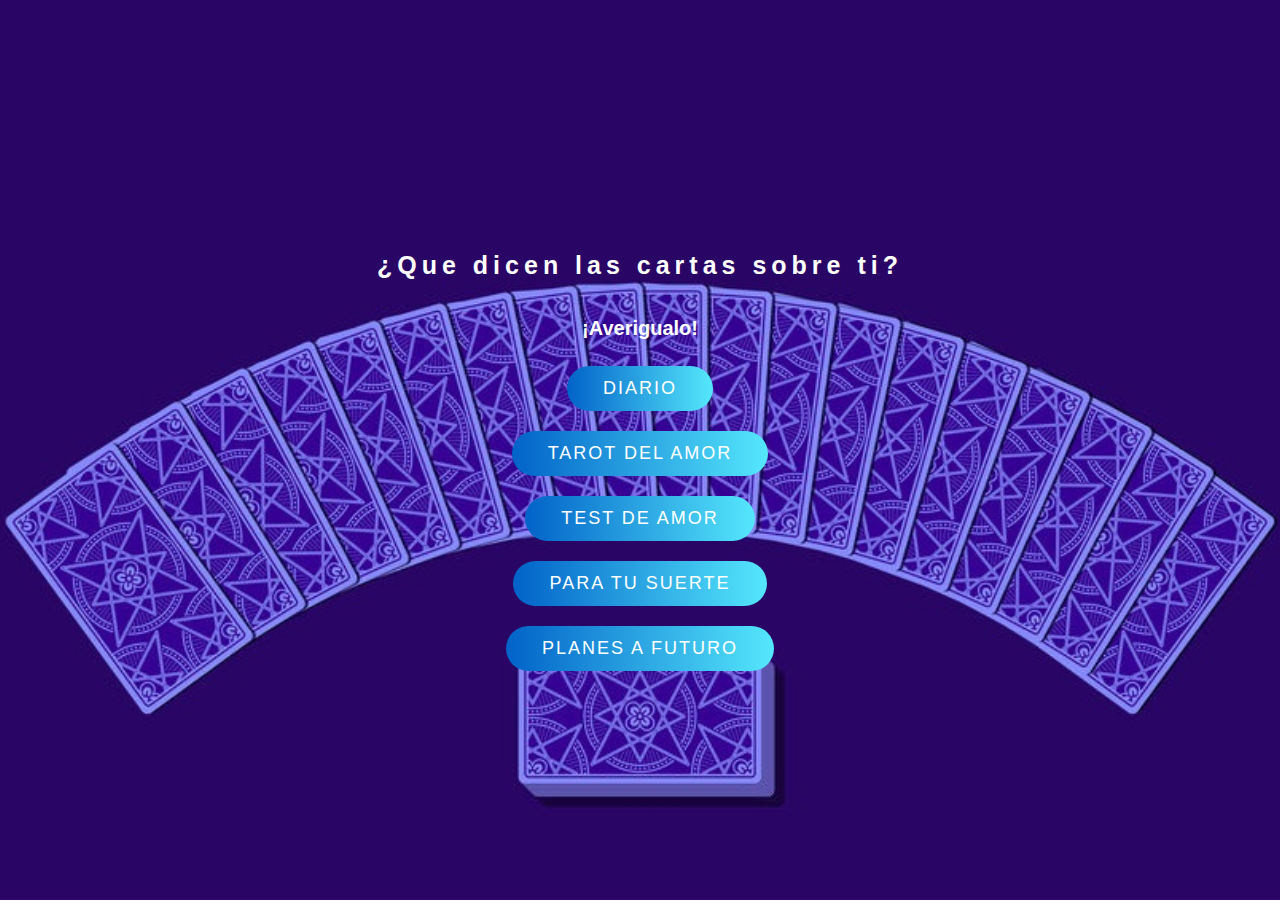
==== index.html @ e29a4d3b "new script" ====
<!DOCTYPE html>
<html>
<head>
	<meta charset="utf-8">
	<meta name="viewport" content="width=device-width, initial-scale=1.0">
	<meta name= "author" content="Night Rainbow Studios"/>
	<script src="https://connect.facebook.net/en_US/fbinstant.6.2.js"></script>
	<title>Daily Tarot spread</title>
	<link rel="stylesheet" href="styles.css">
</head>
<body>
		<h1>¿Que dicen las cartas sobre ti?</h1>
		<h2>¡Averigualo!</h2>
				<a class="link" href=".\animation\diary.html" id="diario">Diario</a>
				<a class="link" href=".\animation\lovetarot.html" id="amor">Tarot del amor</a>
				<a class="link" href=".\animation\love.html" id="amor">Test de amor</a>
				<a class="link" href=".\animation\diary.html" id="suerte">Para tu suerte</a>
				<a class="link" href=".\animation\diary.html" id="futuro">Planes a futuro</a>
<script type="text/javascript">
	const buttons = document.querySelectorAll('a');
	buttons.forEach(btn => {
		btn.addEventListener('click', function(e) {
			
			let x = e.clientX = e.target.offsetLeft;
			let y = e.clientY = e.target.offsetTop;
			
			let ripples = document.createElement('span');
			ripples.style.left = x = 'px';
			ripples.style.top = y = 'px';
			this.appendChild(ripples);

			setTimeout(() =>{
				ripples.remove()
			},1000);
		})
	})
</script>
</body>
</html>
---- styles.css ----
*{
	font-family: sans-serif;
}
body{
	background: rgb(41, 5, 101);
	background: url("./background.jpeg");
	background-repeat: no-repeat;
	background-position: center center;
	background-attachment: fixed;
	background-size: cover;
	display: flex;
	justify-content: center;
	align-items: center;
	min-height: 100vh;
	flex-direction: column;
}

h1{
	text-align: center;
	color: white;
	font-size: 25px;
	letter-spacing: 5px;
	margin-bottom: 20px;
	position: relative;
	animation: text 3s 1;
}
h2{
	text-align: center;
	color: white;
	font-size: 20px;
	animation: text2 3s 1;
}

@keyframes text{
	0%{
		color: rgb(41, 5, 101);
		margin-bottom: -60px;
	}
	30%{
		letter-spacing: 10px;
		margin-bottom: -60px;
	}
	85%{
		letter-spacing: 5px;
		margin-bottom: -60px;
	}
}
@keyframes text2{
	0%{
		visibility: hidden;
	}
	30%{
		visibility: hidden;
	}
	85%{
		visibility: hidden;
	}
	99%{
		visibility: visible;
	}
}
.link{
	position: relative;
	text-align: center;
	text-decoration: none;
	display: inline-block;
	padding: 12px 36px;
	margin: 10px 0;
	color: #fff;
	text-decoration: none;
	text-transform: uppercase;
	font-size: 18px;
	letter-spacing: 2px;
	border-radius: 40px;
	overflow: hidden;
	background: linear-gradient(90deg,#0162c8,#55e7fc);
    --ripple-opacity: 1;
    --ripple-background: radial-gradient(circle at center, rebeccapurple, dodgerblue, olive, gold, orange, tomato);
    --ripple-duration: 2000ms;
    --ripple-easing: cubic-bezier(0, .5, .5, 1);    
    background-color: skyblue;
    color: rgba(white, 0.7);
    transition: background-color 300ms, color 300ms;
    &:hover { background-color: darken(skyblue, 10%); color: rgba(white, 1);
}

}

.link:nth-child(2){
	background: linear-gradient(90deg,#755bea,#ff72c0);
}


span{
	position: absolute;
	background: #fff;
	transform: translate(-50%, -50%);
	pointer-events: none;
	border-radius: 50%;
	animation: animate 1% linear infinite;
}

@keyframes animate
{
	0%
	{
		width: 0px;
		height: 0px;
		opacity: 0.5;
	}
	100%
	{
		width: 500px;
		height: 500px;
		opacity: 0;
	}
}

#tarot-image{
	position:absolute;
	margin-left: 10%;
	width:80%;
	height: 50vh;
	padding-top:10%;
}
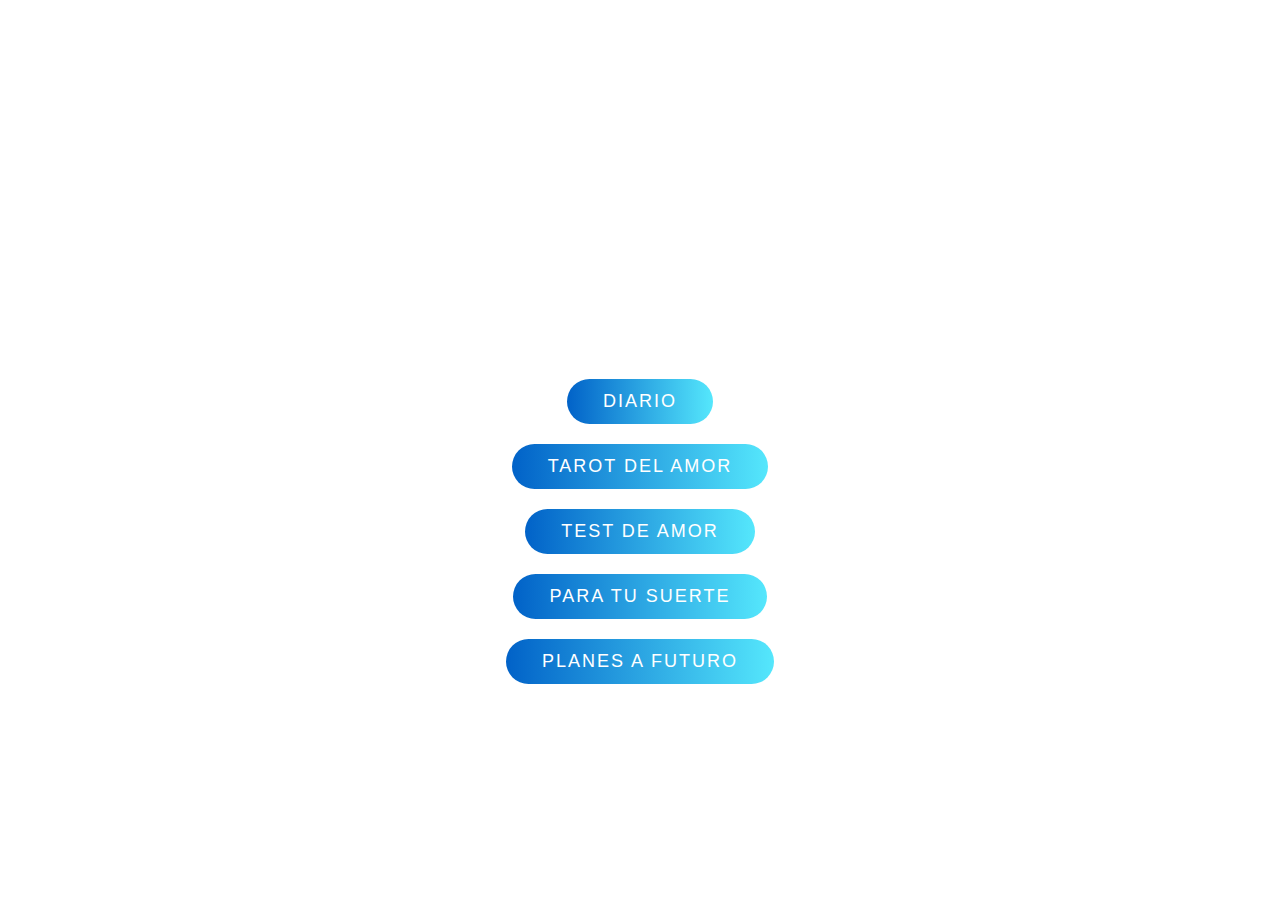
==== commit 8e3577ae: "Playable" ====
--- a/index.html
+++ b/index.html
@@ -5,11 +5,12 @@
 	<meta name="viewport" content="width=device-width, initial-scale=1.0">
 	<meta name= "author" content="Night Rainbow Studios"/>
 	<script src="https://connect.facebook.net/en_US/fbinstant.6.2.js"></script>
+	<script src="main.js"></script>
 	<title>Daily Tarot spread</title>
 	<link rel="stylesheet" href="styles.css">
 </head>
 <body>
-		<h1>¿Que dicen las cartas sobre ti?</h1>
+		<h1> <p id=name></p>¿Que dicen las cartas sobre ti?</h1>
 		<h2>¡Averigualo!</h2>
 				<a class="link" href=".\animation\diary.html" id="diario">Diario</a>
 				<a class="link" href=".\animation\lovetarot.html" id="amor">Tarot del amor</a>
--- a/styles.css
+++ b/styles.css
@@ -3,7 +3,7 @@
 }
 body{
 	background: rgb(41, 5, 101);
-	background: url("./background.jpeg");
+	background: url("https://scontent-lax3-1.xx.fbcdn.net/v/t1.15752-9/118676513_366699437673224_9039411730880014742_n.jpg?_nc_cat=105&_nc_sid=b96e70&_nc_ohc=3TZBRLnHrXgAX-kiY2j&_nc_ht=scontent-lax3-1.xx&oh=e8a7a5a24f5360e6432e033a9438fab3&oe=5F78F41A");
 	background-repeat: no-repeat;
 	background-position: center center;
 	background-attachment: fixed;
